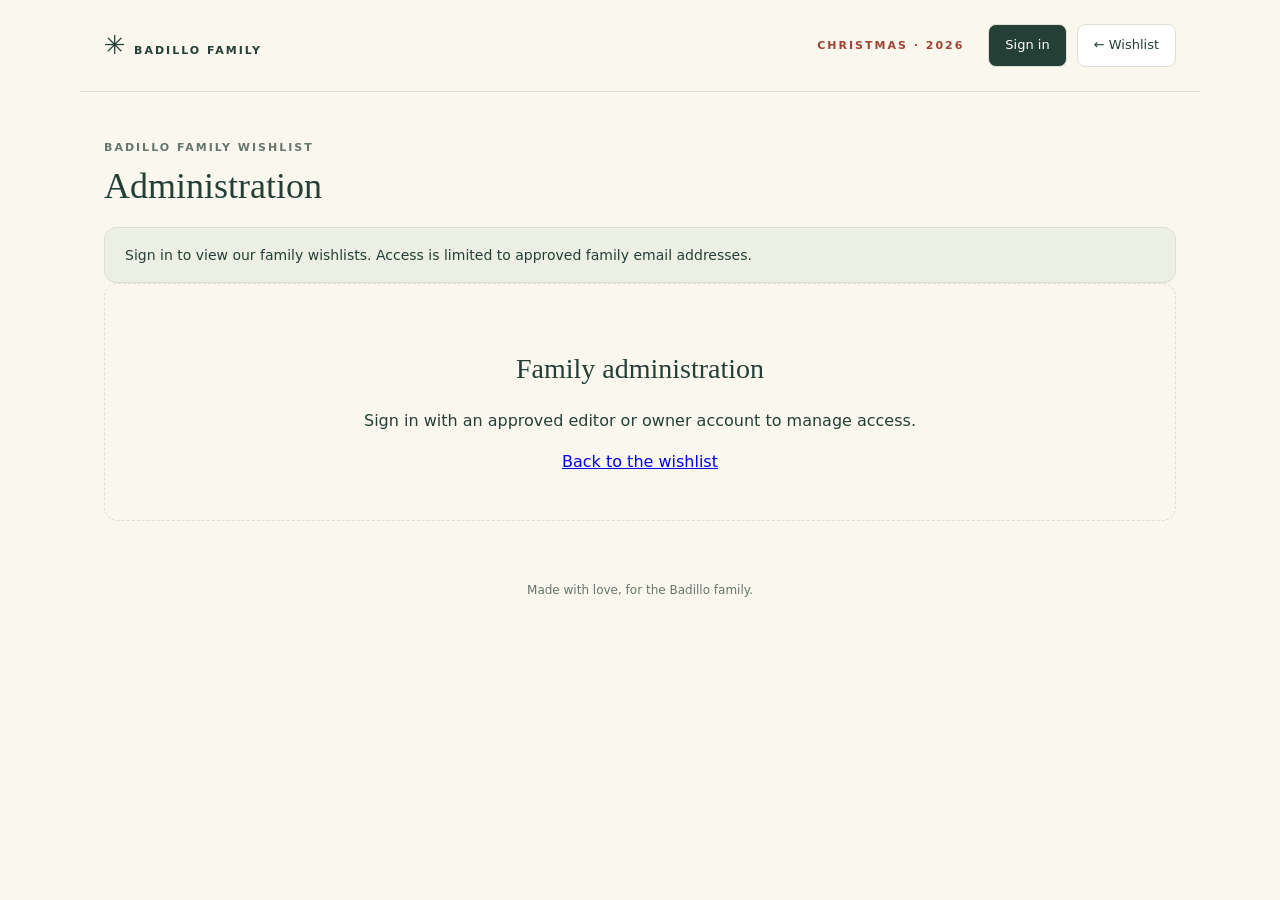
==== admin.html @ fe2eb8c4 "Use a compact administration account table and collapsible editor" ====
<!doctype html>
<html lang="en"><head><meta charset="utf-8"><meta name="viewport" content="width=device-width,initial-scale=1"><meta name="robots" content="noindex,nofollow"><meta name="referrer" content="no-referrer"><meta http-equiv="Content-Security-Policy" content="default-src 'self'; script-src 'self'; style-src 'self'; img-src 'self' https: blob:; connect-src 'self' https://*.supabase.co; base-uri 'none'; object-src 'none'; form-action 'self'"><title>Administration · Badillo Family Wishlist</title><meta name="description" content="A little inspiration for a thoughtful family Christmas."><link rel="icon" type="image/svg+xml" href="favicon.svg?v=1"><meta name="theme-color" content="#243f36"><link rel="stylesheet" href="style.css?v=20261114-admin-table-1"><script src="signin.js?v=20261107-photo-1" defer></script><script src="admin.js?v=20261114-admin-table-1" defer></script><script src="passkeys.js?v=20261114-personal-welcome-1" defer></script><script type="module" src="app.js?v=20261114-personal-welcome-1"></script></head>
<body data-page="administration"><header><a class="brand" href="./">✳ <span>BADILLO FAMILY</span></a><div class="header-right"><span class="season">CHRISTMAS · 2026</span><div class="account-controls" aria-label="Your account"><button id="signin" class="primary" type="button">Sign in</button><span id="account-email" hidden></span><span id="editor-badge" class="role-badge" hidden>Editor</span><a class="button-link" href="./">← Wishlist</a><button id="manage-passkeys" type="button" hidden>Passkeys</button><button id="logout" type="button" hidden>Sign out</button></div><p id="signin-error" role="status" aria-live="polite"></p></div></header><dialog id="signin-dialog" aria-labelledby="signin-title"><div class="dialog-heading"><h2 id="signin-title">Family sign-in</h2><button id="close-signin" type="button" aria-label="Close sign-in">✕</button></div><p>Use your invited family email to reserve gifts and manage your selections.</p><div class="passkey-choice"><button id="passkey-signin" type="button" class="primary">Sign in with a passkey</button><p id="passkey-signin-message" role="status" aria-live="polite"></p><details class="passkey-help"><summary>Passkey missing on your phone?</summary><p>Your browser and phone choose the password manager. Check that the passkey was saved in your preferred manager and has synced to this phone. You can always use an email link below.</p></details><p class="signin-divider">or get an email sign-in link</p></div><form id="login"><label for="email">Email address <input id="email" type="email" required autocomplete="email" autofocus></label><button class="primary" type="submit">Send sign-in link</button></form><p id="auth-message" role="status" aria-live="polite"></p></dialog><main class="admin-main">
 <div class="admin-heading"><p class="eyebrow">BADILLO FAMILY WISHLIST</p><h1>Administration</h1></div>
 <aside class="notice" id="connection" role="status">Checking administration access…</aside>
 <section id="welcome" class="empty"><h2>Family administration</h2><p>Sign in with an approved editor or owner account to manage access.</p><a href="./">Back to the wishlist</a></section>
 <section id="administration" hidden>
  <nav aria-label="Administration sections"><a class="admin-section-link" href="#accounts" aria-current="page">Accounts &amp; invitations</a><a id="tracking-link" class="button-link" href="#gift-tracking" hidden>Gift tracking</a></nav>
  <section id="accounts" aria-labelledby="accounts-title"><h2 id="accounts-title">Accounts &amp; invitations</h2><p>Manage account details, permissions and welcome emails. Saving never sends email.</p>
   <div class="admin-layout">
    <details id="account-editor" class="admin-panel account-editor"><summary id="member-form-title">Add account</summary>
     <form id="member-form">
      <label for="member-name">First name <span class="field-hint">Optional · for a personal greeting</span><input id="member-name" maxlength="80" autocomplete="off"></label>
      <label for="member-email">Email address<input id="member-email" type="email" required maxlength="254" autocomplete="off"></label>
      <p class="field-hint">An existing email identifies the account. To use a different email, add a new account and remove access from the old one.</p>
      <label for="member-role">Role<select id="member-role"><option value="viewer">Viewer</option><option value="editor">Editor</option><option id="owner-option" value="owner" hidden>Owner</option></select></label>
      <label class="checkbox-label" for="member-active"><input id="member-active" type="checkbox" checked>Allow wishlist access</label>
      <div class="form-actions"><button id="save-member" type="submit" class="primary">Save account</button><button id="cancel-member" type="button" hidden>Cancel edit</button></div>
     </form>
    </details>
    <section class="admin-panel" aria-labelledby="saved-accounts-title"><div class="admin-list-heading"><h3 id="saved-accounts-title">Saved accounts</h3><button id="refresh-members" type="button">Refresh</button></div><label for="member-search">Find an account<input id="member-search" type="search" placeholder="Search by name or email" autocomplete="off"></label><p id="member-count" class="field-hint" aria-live="polite"></p><div class="account-table-wrap" tabindex="0" role="region" aria-label="User accounts"><table class="account-table"><caption class="visually-hidden">Administration user accounts</caption><thead><tr><th scope="col">Name</th><th scope="col">Email</th><th scope="col">Role</th><th scope="col">Access</th><th scope="col">Welcome</th><th scope="col">Last sent</th><th scope="col">Actions</th></tr></thead><tbody id="member-list"></tbody></table></div></section>
   </div>
  </section>
  <section id="gift-tracking" class="admin-panel tracking-panel" hidden aria-labelledby="tracking-title">
   <div class="admin-list-heading"><h2 id="tracking-title">Gift tracking</h2><button id="refresh-tracking" type="button">Refresh tracking</button></div>
   <p>Owner only · Read-only overview of current reservations and purchases, including archived gifts. Limited products are tracked per item. General ideas stay open to everyone; private selection notes are visible only to their author.</p>
   <div class="tracking-filters">
    <label for="tracking-status">Status<select id="tracking-status"><option value="all">Reserved &amp; purchased</option><option value="reserved">Reserved</option><option value="purchased">Purchased</option></select></label>
    <label for="tracking-recipient">Recipient<select id="tracking-recipient"><option value="all">All recipients</option></select></label>
    <label for="tracking-person">Selected by<select id="tracking-person"><option value="all">All people</option></select></label>
   </div>
   <p id="tracking-summary" role="status" aria-live="polite"></p>
   <div class="tracking-table-wrap" tabindex="0" role="region" aria-label="Gift tracking table">
    <table class="tracking-table"><caption class="visually-hidden">Current reserved and purchased gift items</caption><thead><tr><th scope="col">Gift</th><th scope="col">Recipient</th><th scope="col">Item #</th><th scope="col">Status</th><th scope="col">Selected by</th><th scope="col">Last updated</th></tr></thead><tbody id="tracking-rows"></tbody></table>
   </div>
   <p class="field-hint">Times use your device’s local time. Older selections show “Not recorded” until their status next changes. Manage or undo selections from the selecting account’s My selections.</p>
  </section>
  <p id="admin-message" role="status" aria-live="polite"></p>
 </section>
 <footer>Made with love, for the Badillo family.</footer>
 </main><dialog id="passkey-dialog" class="editor-dialog" aria-labelledby="passkey-title">
<div class="dialog-heading"><h2 id="passkey-title">Your passkeys</h2><button id="close-passkeys" type="button" aria-label="Close passkeys">✕</button></div>
<p>A passkey lets you sign in using your device or password manager. Email sign-in is always available as a fallback.</p>
<div class="form-actions"><button id="passkey-create" type="button" class="primary">Create passkey</button><button id="passkey-refresh" type="button">Refresh</button></div>
<p id="passkey-message" role="status" aria-live="polite"></p><div id="passkey-list"></div>
</dialog><aside id="action-toast" class="action-toast" role="status" aria-live="polite" hidden><span id="action-toast-text"></span><button id="dismiss-toast" type="button" aria-label="Dismiss confirmation">✕</button></aside></body></html>
---- style.css ----
:root{--ink:#243f36;--cream:#faf7ef;--muted:#66766d;--red:#9e4335;--line:#dedfd2}*{box-sizing:border-box}body{margin:0;background:var(--cream);color:var(--ink);font:16px/1.6 system-ui,sans-serif}header,main{max-width:1120px;margin:auto;padding:24px}header{display:flex;justify-content:space-between;border-bottom:1px solid var(--line);align-items:center}.brand{color:inherit;text-decoration:none;font-size:26px}.brand span,.season,.eyebrow{font-size:11px;letter-spacing:2px;font-weight:700}.season{color:var(--red)}.hero{position:relative;padding:55px 0 40px}.eyebrow{color:var(--red)}h1{font:clamp(58px,9vw,100px)/1.02 Georgia,serif;margin:22px 0}h1 em{color:var(--red);font-weight:400}.hero>p:last-of-type{color:var(--muted)}.ornament{position:absolute;right:10%;top:40px;text-align:center;font-size:65px;transform:rotate(8deg)}.notice{background:#ecefe4;border:1px solid var(--line);padding:16px 20px;border-radius:12px;font-size:14px}nav{display:flex;gap:12px;margin:30px 0;flex-wrap:wrap}button,select,input{font:inherit}button,select{cursor:pointer}button{border:1px solid var(--line);border-radius:8px;background:white;color:var(--ink);padding:10px 16px}button:hover{border-color:var(--ink)}button:disabled{opacity:.55;cursor:not-allowed}button[aria-pressed=true],.primary{background:var(--ink);color:white}button:focus-visible,a:focus-visible,summary:focus-visible,input:focus-visible,select:focus-visible{outline:3px solid #c67634;outline-offset:4px}.toolbar{display:flex;justify-content:space-between;align-items:center;gap:12px}h2{font:28px Georgia,serif}select,input{border:1px solid var(--line);padding:8px;border-radius:6px;background:white;color:var(--ink)}.grid{display:grid;grid-template-columns:repeat(3,minmax(0,1fr));gap:20px}.card{border:1px solid var(--line);background:#fffdf8;border-radius:14px;overflow:hidden;display:flex;flex-direction:column}.art{position:relative;flex:0 0 185px;height:185px;min-height:185px;overflow:hidden;background:#ebece0;display:grid;place-items:center;font-size:70px}.art img{position:absolute;inset:0;display:block;width:100%;height:100%;max-width:100%;max-height:100%;object-fit:contain}.content{position:relative;min-width:0;background:#fffdf8;padding:22px;display:flex;flex-direction:column;flex:1}.content h3{font:25px Georgia,serif;margin:6px 0;overflow-wrap:anywhere}.content p{font-size:14px}.tag{font-size:11px;letter-spacing:1px;color:var(--red);text-transform:uppercase}.pills{display:flex;gap:6px;flex-wrap:wrap}.pills span{background:#edf0e7;border-radius:20px;padding:3px 9px;font-size:11px}.actions{display:flex;gap:8px;flex-wrap:wrap;margin-top:auto;padding-top:16px}.product{display:block;color:var(--ink);margin:10px 0}.empty{grid-column:1/-1;text-align:center;padding:45px 20px;border:1px dashed var(--line);border-radius:14px}.empty h3{font:30px Georgia,serif}.how{margin:55px 0 30px;border-top:1px solid var(--line);padding-top:20px}.how>div{display:grid;grid-template-columns:repeat(3,1fr);gap:30px}.how p,details{font-size:14px}summary{cursor:pointer}form{display:flex;gap:12px;flex-wrap:wrap;align-items:end}form label{display:grid}footer{margin-top:35px;padding:25px 0;text-align:center;color:var(--muted);font-size:12px}footer button{margin-left:10px;font-size:12px}.error{color:var(--red)}@media(max-width:720px){.grid{grid-template-columns:repeat(2,minmax(0,1fr))}.ornament{right:2%;font-size:45px;top:90px}.hero{padding-top:32px}.how>div{grid-template-columns:1fr;gap:0}.season{font-size:9px}.brand span{font-size:10px}}@media(max-width:480px){.grid{grid-template-columns:1fr}header,main{padding:18px}.ornament{display:none}.toolbar{align-items:start}h2{font-size:24px}.toolbar label{font-size:12px}.hero{padding-bottom:30px}}

[hidden]{display:none!important}header{gap:16px;flex-wrap:wrap}.header-right{margin-left:auto;display:flex;align-items:center;justify-content:flex-end;gap:24px;flex-wrap:wrap}.account-controls{display:flex;align-items:center;justify-content:flex-end;gap:10px;min-width:0}.account-controls button{font-size:13px;white-space:nowrap}#account-email{font-size:13px;overflow-wrap:anywhere;min-width:0;max-width:260px}dialog{border:1px solid var(--line);border-radius:16px;padding:26px;background:var(--cream);color:var(--ink);width:min(460px,calc(100% - 36px));max-height:85vh;overflow:auto}dialog::backdrop{background:#172e2580}.dialog-heading{display:flex;justify-content:space-between;align-items:center;gap:16px}.dialog-heading h2{margin:0}.dialog-heading button{border:0;background:transparent}dialog>p{font-size:14px}dialog form{display:grid;gap:14px}dialog input{width:100%;min-width:0}dialog form button{width:100%}#auth-message:empty{display:none}@media(max-width:620px){.header-right{gap:8px;flex-direction:column;align-items:flex-end}.account-controls{max-width:100%}#account-email{max-width:180px;font-size:12px}.account-controls button{padding:8px 12px}}@media(max-width:380px){.header-right{width:100%;flex-direction:row;justify-content:space-between}.account-controls{margin-left:auto}#account-email{max-width:170px}}

#signin-error{font-size:12px;line-height:1.45;max-width:340px;margin:0;text-align:right;overflow-wrap:anywhere}#signin-error:empty{display:none}.header-right{column-gap:24px;row-gap:8px}#signin-error:not(:empty){flex-basis:100%}#auth-message{font-size:14px;overflow-wrap:anywhere}

.notes-label{display:block;margin-top:16px;font-size:12px}.gift-notes{white-space:pre-wrap;margin:4px 0 12px}.quantity-summary{font-weight:600;margin-top:18px}.unit-list{margin-top:auto;display:grid;gap:12px}.unit-row{border-top:1px solid var(--line);padding-top:12px;font-size:13px}.unit-row .actions{padding-top:8px;margin-top:0}.unit-row button{font-size:12px;padding:9px 12px}

.role-badge{font-size:10px;text-transform:uppercase;letter-spacing:1px;padding:3px 7px;border-radius:12px;background:#e7eddd;color:var(--ink)}
.editor-tools{display:flex;gap:10px;flex-wrap:wrap;margin:0 0 22px}.edit-gift{margin-top:18px;align-self:start;font-size:13px}
.editor-dialog{width:min(720px,calc(100% - 32px));max-height:90vh}.form-grid{display:grid;grid-template-columns:1fr 1fr;gap:16px;margin-top:18px}.form-grid label{min-width:0;display:grid;gap:4px;font-size:13px;font-weight:600}.full-width{grid-column:1/-1}.form-grid textarea,.form-grid input,.form-grid select{width:100%;min-width:0;font:inherit;border:1px solid var(--line);border-radius:6px;padding:10px;background:#fff;color:var(--ink)}textarea{resize:vertical}.field-error{font-size:12px;font-weight:400;color:var(--red)}.field-error:empty{display:none}[aria-invalid=true]{border-color:var(--red)!important}
.image-preview{max-width:100%;height:140px;object-fit:contain;background:#fff;border-radius:8px}.form-actions{display:flex;gap:10px;flex-wrap:wrap}.editor-dialog .form-actions button{width:auto}.danger-button{color:var(--red);margin-left:auto}.confirmation{padding:14px;background:#f5e8df;border-radius:8px;font-size:13px}.editor-dialog .confirmation button{width:auto;margin-right:6px}
.management-row{display:flex;gap:12px;justify-content:space-between;align-items:center;padding:16px 0;border-top:1px solid var(--line);font-size:13px;overflow-wrap:anywhere}.management-row>div{min-width:0}.management-row p{margin:4px 0;color:var(--muted);font-size:12px}.management-controls{display:flex;gap:8px;flex-wrap:wrap;justify-content:flex-end}.management-controls button,.management-controls select{font-size:12px;padding:8px}.management-row>span{min-width:0}.management-row>button{flex-shrink:0}
#access-form{margin-top:20px;display:grid;grid-template-columns:minmax(0,1fr) 110px auto;align-items:end}#access-form input,#access-form select{width:100%;min-width:0}#access-form button{width:auto}#access-form label{font-size:13px}
@media(max-width:620px){.account-controls{flex-wrap:wrap}.header-right{max-width:100%}.form-grid{grid-template-columns:1fr}.full-width{grid-column:auto}.management-row{align-items:flex-start;flex-direction:column}.management-controls{justify-content:flex-start}.editor-dialog{padding:20px}#access-form{grid-template-columns:minmax(0,1fr) 100px}#access-form button{grid-column:1/-1}.danger-button{margin-left:0}}

.quantity-field{display:grid;gap:4px;align-content:start}.quantity-stepper{display:flex;gap:6px;align-items:center}.editor-dialog .quantity-stepper button{width:42px;flex-shrink:0;padding:10px}.quantity-stepper input{text-align:center}

.passkey-choice{margin:22px 0}.passkey-choice>button{width:100%}.passkey-choice p{font-size:13px;line-height:1.5}.signin-divider{text-align:center;color:var(--muted);margin:22px 0 12px}#passkey-message{font-size:14px;overflow-wrap:anywhere}#passkey-signin-message:empty{display:none}

.view-tabs{display:flex;gap:.6rem;flex-wrap:wrap;margin:1rem 0}.action-feedback{margin:.5rem 0 0;color:#246343;font-size:.9rem}.error{color:#9b2424}.action-toast{position:fixed;bottom:1rem;right:1rem;left:auto;max-width:min(32rem,calc(100vw - 2rem));z-index:50;padding:1rem;background:#fffdf8;border:2px solid #246343;border-radius:12px;box-shadow:0 6px 24px #0003;display:flex;align-items:center;gap:1rem}.action-toast[hidden]{display:none}.action-toast.error{border-color:#9b2424}.action-toast button{flex-shrink:0}.passkey-help{font-size:.9rem;margin:1rem 0}

.family-photo-section{display:flex;align-items:center;justify-content:center;gap:2rem;padding:1.5rem;margin:1.5rem 0 2rem;background:#fffdf8;border-radius:20px}.family-photo-section[hidden]{display:none}.family-photo-section img{display:block;width:240px;max-width:100%;height:auto;flex-shrink:0;border-radius:12px}.family-photo-section h2{font-size:clamp(1.6rem,4vw,2.4rem);line-height:1.15}.family-photo-section p{line-height:1.6}@media(max-width:620px){.family-photo-section{flex-direction:column;gap:1rem;text-align:center;padding:1.25rem}.family-photo-section img{width:220px}}

/* Keep quantity controls compact; scroll individual items within the card. */
.unit-list-scroll{max-block-size:8rem;min-block-size:0;overflow-y:auto;overflow-x:hidden;align-content:start;grid-auto-rows:max-content;flex-shrink:0;scrollbar-gutter:stable;padding:0 6px 6px 2px;scroll-padding-block:8px}
.unit-list-scroll:focus-visible{outline:3px solid #c67634;outline-offset:3px;border-radius:4px}
.content .unit-scroll-hint{font-size:12px;color:var(--muted);margin:0 0 8px}

.button-link,.admin-section-link{display:inline-block;color:var(--ink);text-decoration:none;border:1px solid var(--line);border-radius:8px;background:white;padding:10px 16px;font-size:13px}
.admin-main .admin-heading{padding:24px 0}.admin-heading h1{font:clamp(36px,7vw,56px)/1.1 Georgia,serif;margin:12px 0}.admin-heading p{color:var(--muted)}
.admin-layout{display:grid;grid-template-columns:minmax(240px,1fr) minmax(0,2fr);gap:24px;align-items:start}
.admin-panel{background:#fffdf8;border:1px solid var(--line);border-radius:14px;padding:22px;min-width:0}
.admin-panel h3{margin-top:0}.admin-panel input,.admin-panel select{width:100%;min-width:0}
#member-form{display:grid;gap:16px}#member-form label{font-size:14px;gap:5px}.field-hint{color:var(--muted);font-size:12px;margin:0}
#member-form .checkbox-label{display:flex;align-items:center;gap:8px}#member-active{width:auto}#member-form .form-actions{margin-top:8px}
.admin-list-heading{display:flex;align-items:center;justify-content:space-between;gap:12px}.admin-list-heading h3{margin:0}
.admin-panel>label{display:grid;gap:6px;margin:16px 0;font-size:14px}
.admin-member{border-top:1px solid var(--line);padding:18px 0;display:flex;align-items:start;justify-content:space-between;gap:16px;overflow-wrap:anywhere}
.admin-member>div{min-width:0}.admin-member h3{margin:0;font-size:17px}.admin-member p{font-size:12px;color:var(--muted);margin:4px 0}.admin-member .member-email{font-size:14px;color:var(--ink)}
.admin-member .management-controls{flex:0 0 145px}.admin-section-link{background:var(--ink);color:white}#admin-message{position:sticky;bottom:12px;background:var(--cream);padding:12px;border:1px solid var(--line);border-radius:8px}#admin-message:empty{display:none}
@media(max-width:760px){.admin-layout{grid-template-columns:1fr}.admin-member{flex-direction:column}.admin-member .management-controls{flex:auto;justify-content:flex-start}.admin-panel{padding:18px}}

.tracking-panel{margin-top:32px}.tracking-panel>p{font-size:14px}.tracking-panel h2{margin:0}
.tracking-filters{display:grid;grid-template-columns:repeat(3,minmax(0,1fr));gap:14px;margin:22px 0}.tracking-filters label{display:grid;gap:6px;font-size:13px}
.tracking-table-wrap{max-width:100%;overflow:auto;border:1px solid var(--line);border-radius:8px}.tracking-table-wrap:focus-visible{outline:3px solid #c67634;outline-offset:3px}
.tracking-table{width:100%;border-collapse:collapse;font-size:13px;min-width:720px}.tracking-table th,.tracking-table td{text-align:left;vertical-align:top;padding:14px;border-bottom:1px solid var(--line);overflow-wrap:anywhere}.tracking-table th{background:#edf0e7;white-space:nowrap}.tracking-table td{max-width:280px}.tracking-table small{display:block;color:var(--muted);margin-top:4px}.tracking-archived{display:block;color:var(--muted);font-size:11px}.visually-hidden{position:absolute;width:1px;height:1px;padding:0;margin:-1px;overflow:hidden;clip-path:inset(50%);white-space:nowrap;border:0}
@media(max-width:620px){.tracking-filters{grid-template-columns:1fr}}


#idea-dialog textarea{width:100%;min-width:0;font:inherit;padding:10px;border:1px solid var(--line);border-radius:6px;background:white;color:var(--ink)}#idea-dialog textarea:focus-visible{outline:3px solid #c67634;outline-offset:3px}#idea-dialog p{overflow-wrap:anywhere}#idea-dialog .actions{padding-top:0}
.toolbar{flex-wrap:wrap}.toolbar label{max-width:100%;min-width:0}.toolbar select{max-width:100%}

.welcome-landing{max-width:620px;margin:40px auto;padding:32px;border:1px solid var(--line);border-radius:18px;background:#fffdf8}
.welcome-landing h1{font:clamp(32px,7vw,48px)/1.15 Georgia,serif;margin:20px 0}.welcome-landing form{display:grid;gap:14px;margin:24px 0}.welcome-landing input{width:100%;min-width:0}.welcome-landing label{gap:6px;font-size:14px}.welcome-landing .field-hint{line-height:1.6}
.passkey-nudge{border:1px solid var(--line);border-radius:14px;padding:22px;margin:24px 0;background:#edf0e7}.passkey-nudge h2{margin:0 0 12px}.passkey-nudge p{font-size:14px}
@media(max-width:480px){.welcome-landing{padding:22px;margin:24px auto}.welcome-landing .primary{width:100%}}

/* Administration uses compact operational tables rather than account cards. */
.admin-main .admin-heading{padding:12px 0}.admin-main .admin-heading h1{font-size:36px;margin:8px 0}.admin-main nav{margin:18px 0}
.admin-main .admin-layout{display:block}.admin-main .admin-layout>.admin-panel{padding:16px;margin-bottom:16px}
.account-editor summary{font-weight:600;font-size:14px}.account-editor[open] summary{margin-bottom:14px}
.admin-main #member-form{grid-template-columns:minmax(140px,1fr) minmax(220px,2fr) minmax(110px,1fr) auto;gap:12px;align-items:end}
.admin-main #member-form>.field-hint{grid-column:1/-1;grid-row:3}.admin-main #member-form>.form-actions{grid-column:1/-1;margin-top:0}
.admin-main #member-form label{font-size:12px}.admin-main #member-form input,.admin-main #member-form select{padding:7px 9px}.admin-main #member-form .checkbox-label{padding-bottom:8px}
.admin-main .admin-panel>label{margin:12px 0 8px;max-width:420px;font-size:12px}.admin-main .admin-list-heading button{padding:6px 10px;font-size:12px}
#member-count{margin:0 0 8px}
.account-table-wrap{overflow:auto;max-height:32rem;border:1px solid var(--line);border-radius:6px}.account-table-wrap:focus-visible{outline:3px solid #c67634;outline-offset:3px}
.account-table{width:100%;border-collapse:separate;border-spacing:0;font-size:12px;line-height:1.4;min-width:850px}
.account-table th{position:sticky;top:0;z-index:1;background:#edf0e7;text-align:left;font-size:11px;white-space:nowrap}
.account-table th,.account-table td{padding:8px 10px;border-bottom:1px solid var(--line);vertical-align:middle}
.account-table tbody tr:last-child td{border-bottom:0}.account-table tbody tr:hover{background:#f1f3eb}
.account-email-cell{overflow-wrap:anywhere;min-width:190px}.account-date-cell{white-space:nowrap;font-variant-numeric:tabular-nums}
.admin-status{display:inline-block;padding:2px 6px;border-radius:4px;font-size:11px;white-space:nowrap;background:#edf0e7;color:var(--muted)}
.admin-status.access-active,.admin-status.status-sent{background:#e3efdf;color:#285d35}.admin-status.access-removed,.admin-status.status-failed{background:#f6e5df;color:#9b2424}.admin-status.status-unknown{background:#fff0cd;color:#795710}
.account-row-actions{display:flex;gap:5px;white-space:nowrap}.account-row-actions button{padding:5px 8px;border-radius:5px;font-size:11px;line-height:1.3}
@media(max-width:760px){.admin-main #member-form{grid-template-columns:1fr 1fr}.admin-main #member-form>.field-hint{grid-row:auto}.admin-main #member-form>.form-actions{grid-column:1/-1}}
@media(max-width:480px){.admin-main #member-form{grid-template-columns:1fr}.admin-main .admin-heading h1{font-size:30px}}
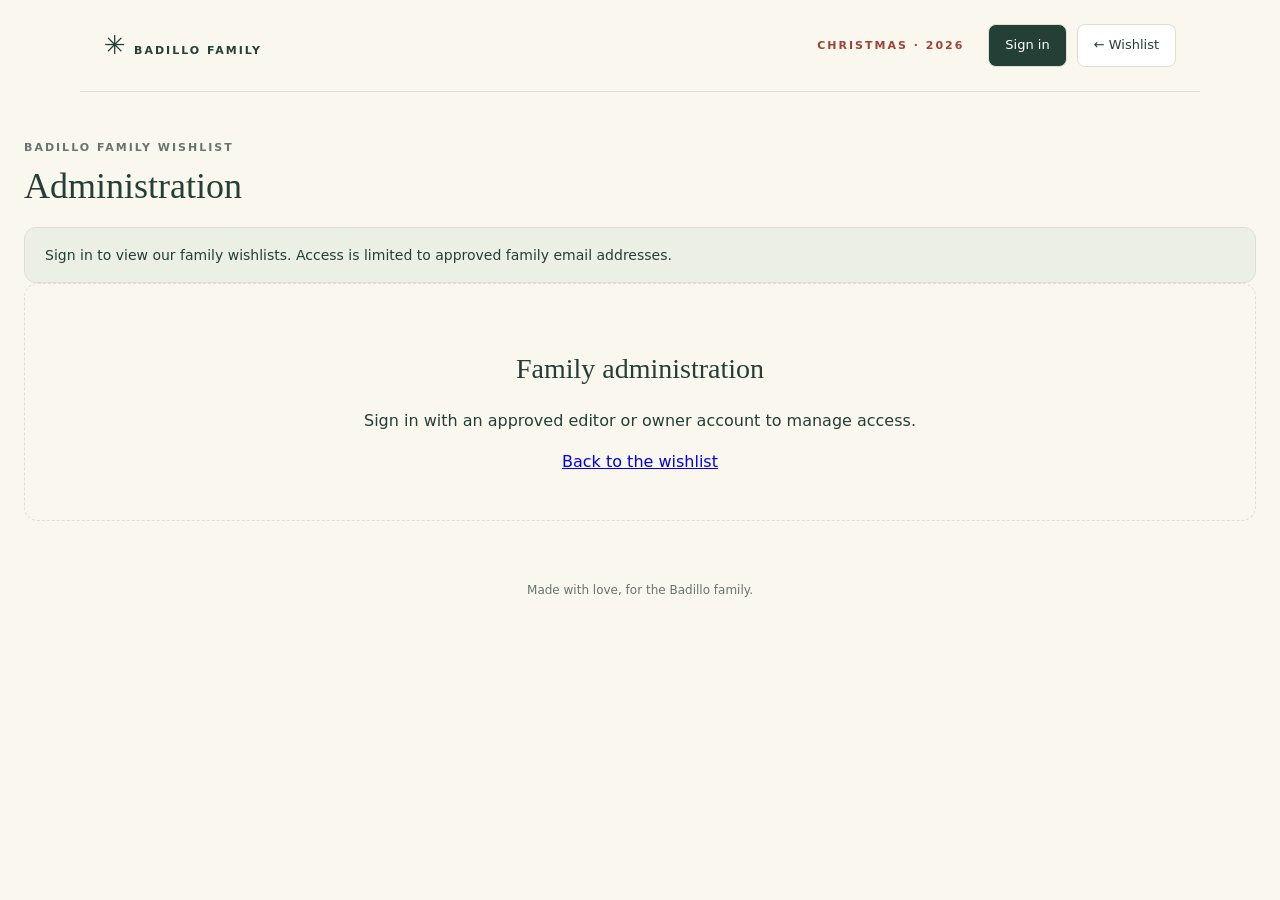
==== commit 60bce28c: "Expose account names, IDs and login status with clear reservation navigation" ====
--- a/admin.html
+++ b/admin.html
@@ -1,28 +1,28 @@
 <!doctype html>
-<html lang="en"><head><meta charset="utf-8"><meta name="viewport" content="width=device-width,initial-scale=1"><meta name="robots" content="noindex,nofollow"><meta name="referrer" content="no-referrer"><meta http-equiv="Content-Security-Policy" content="default-src 'self'; script-src 'self'; style-src 'self'; img-src 'self' https: blob:; connect-src 'self' https://*.supabase.co; base-uri 'none'; object-src 'none'; form-action 'self'"><title>Administration · Badillo Family Wishlist</title><meta name="description" content="A little inspiration for a thoughtful family Christmas."><link rel="icon" type="image/svg+xml" href="favicon.svg?v=1"><meta name="theme-color" content="#243f36"><link rel="stylesheet" href="style.css?v=20261114-admin-table-1"><script src="signin.js?v=20261107-photo-1" defer></script><script src="admin.js?v=20261114-admin-table-1" defer></script><script src="passkeys.js?v=20261114-personal-welcome-1" defer></script><script type="module" src="app.js?v=20261114-personal-welcome-1"></script></head>
+<html lang="en"><head><meta charset="utf-8"><meta name="viewport" content="width=device-width,initial-scale=1"><meta name="robots" content="noindex,nofollow"><meta name="referrer" content="no-referrer"><meta http-equiv="Content-Security-Policy" content="default-src 'self'; script-src 'self'; style-src 'self'; img-src 'self' https: blob:; connect-src 'self' https://*.supabase.co; base-uri 'none'; object-src 'none'; form-action 'self'"><title>Administration · Badillo Family Wishlist</title><meta name="description" content="A little inspiration for a thoughtful family Christmas."><link rel="icon" type="image/svg+xml" href="favicon.svg?v=1"><meta name="theme-color" content="#243f36"><link rel="stylesheet" href="style.css?v=20261114-account-details-1"><script src="signin.js?v=20261107-photo-1" defer></script><script src="admin.js?v=20261114-account-details-1" defer></script><script src="passkeys.js?v=20261114-personal-welcome-1" defer></script><script type="module" src="app.js?v=20261114-personal-welcome-1"></script></head>
 <body data-page="administration"><header><a class="brand" href="./">✳ <span>BADILLO FAMILY</span></a><div class="header-right"><span class="season">CHRISTMAS · 2026</span><div class="account-controls" aria-label="Your account"><button id="signin" class="primary" type="button">Sign in</button><span id="account-email" hidden></span><span id="editor-badge" class="role-badge" hidden>Editor</span><a class="button-link" href="./">← Wishlist</a><button id="manage-passkeys" type="button" hidden>Passkeys</button><button id="logout" type="button" hidden>Sign out</button></div><p id="signin-error" role="status" aria-live="polite"></p></div></header><dialog id="signin-dialog" aria-labelledby="signin-title"><div class="dialog-heading"><h2 id="signin-title">Family sign-in</h2><button id="close-signin" type="button" aria-label="Close sign-in">✕</button></div><p>Use your invited family email to reserve gifts and manage your selections.</p><div class="passkey-choice"><button id="passkey-signin" type="button" class="primary">Sign in with a passkey</button><p id="passkey-signin-message" role="status" aria-live="polite"></p><details class="passkey-help"><summary>Passkey missing on your phone?</summary><p>Your browser and phone choose the password manager. Check that the passkey was saved in your preferred manager and has synced to this phone. You can always use an email link below.</p></details><p class="signin-divider">or get an email sign-in link</p></div><form id="login"><label for="email">Email address <input id="email" type="email" required autocomplete="email" autofocus></label><button class="primary" type="submit">Send sign-in link</button></form><p id="auth-message" role="status" aria-live="polite"></p></dialog><main class="admin-main">
  <div class="admin-heading"><p class="eyebrow">BADILLO FAMILY WISHLIST</p><h1>Administration</h1></div>
  <aside class="notice" id="connection" role="status">Checking administration access…</aside>
  <section id="welcome" class="empty"><h2>Family administration</h2><p>Sign in with an approved editor or owner account to manage access.</p><a href="./">Back to the wishlist</a></section>
  <section id="administration" hidden>
-  <nav aria-label="Administration sections"><a class="admin-section-link" href="#accounts" aria-current="page">Accounts &amp; invitations</a><a id="tracking-link" class="button-link" href="#gift-tracking" hidden>Gift tracking</a></nav>
+  <nav aria-label="Administration sections"><button id="accounts-link" type="button" aria-pressed="true">Users &amp; invitations</button><button id="tracking-link" type="button" aria-pressed="false" disabled title="Owner access required">Reservations &amp; purchases</button></nav>
   <section id="accounts" aria-labelledby="accounts-title"><h2 id="accounts-title">Accounts &amp; invitations</h2><p>Manage account details, permissions and welcome emails. Saving never sends email.</p>
    <div class="admin-layout">
     <details id="account-editor" class="admin-panel account-editor"><summary id="member-form-title">Add account</summary>
      <form id="member-form">
       <label for="member-name">First name <span class="field-hint">Optional · for a personal greeting</span><input id="member-name" maxlength="80" autocomplete="off"></label>
-      <label for="member-email">Email address<input id="member-email" type="email" required maxlength="254" autocomplete="off"></label>
+      <label for="member-last-name">Last name<input id="member-last-name" maxlength="80" autocomplete="off"></label><p class="field-hint member-id-field">Account ID: <code id="member-id">Assigned when saved</code></p><label for="member-email">Email address<input id="member-email" type="email" required maxlength="254" autocomplete="off"></label>
       <p class="field-hint">An existing email identifies the account. To use a different email, add a new account and remove access from the old one.</p>
       <label for="member-role">Role<select id="member-role"><option value="viewer">Viewer</option><option value="editor">Editor</option><option id="owner-option" value="owner" hidden>Owner</option></select></label>
       <label class="checkbox-label" for="member-active"><input id="member-active" type="checkbox" checked>Allow wishlist access</label>
       <div class="form-actions"><button id="save-member" type="submit" class="primary">Save account</button><button id="cancel-member" type="button" hidden>Cancel edit</button></div>
      </form>
     </details>
-    <section class="admin-panel" aria-labelledby="saved-accounts-title"><div class="admin-list-heading"><h3 id="saved-accounts-title">Saved accounts</h3><button id="refresh-members" type="button">Refresh</button></div><label for="member-search">Find an account<input id="member-search" type="search" placeholder="Search by name or email" autocomplete="off"></label><p id="member-count" class="field-hint" aria-live="polite"></p><div class="account-table-wrap" tabindex="0" role="region" aria-label="User accounts"><table class="account-table"><caption class="visually-hidden">Administration user accounts</caption><thead><tr><th scope="col">Name</th><th scope="col">Email</th><th scope="col">Role</th><th scope="col">Access</th><th scope="col">Welcome</th><th scope="col">Last sent</th><th scope="col">Actions</th></tr></thead><tbody id="member-list"></tbody></table></div></section>
+    <section class="admin-panel" aria-labelledby="saved-accounts-title"><div class="admin-list-heading"><h3 id="saved-accounts-title">Saved accounts</h3><button id="refresh-members" type="button">Refresh</button></div><label for="member-search">Find an account<input id="member-search" type="search" placeholder="Search name, email or account ID" autocomplete="off"></label><p class="field-hint">Sign-in and passkey status reflect the shared login account. Hover “Yes” for the last sign-in; click an ID to copy it.</p><p id="member-count" class="field-hint" aria-live="polite"></p><div class="account-table-wrap" tabindex="0" role="region" aria-label="User accounts"><table class="account-table"><caption class="visually-hidden">Administration user accounts</caption><thead><tr><th scope="col">Account ID</th><th scope="col">First name</th><th scope="col">Last name</th><th scope="col">Email</th><th scope="col">Role</th><th scope="col">Access</th><th scope="col">Signed in</th><th scope="col">Passkey</th><th scope="col">Welcome</th><th scope="col">Last sent</th><th scope="col">Actions</th></tr></thead><tbody id="member-list"></tbody></table></div></section>
    </div>
   </section>
   <section id="gift-tracking" class="admin-panel tracking-panel" hidden aria-labelledby="tracking-title">
-   <div class="admin-list-heading"><h2 id="tracking-title">Gift tracking</h2><button id="refresh-tracking" type="button">Refresh tracking</button></div>
+   <div class="admin-list-heading"><h2 id="tracking-title">Reservations &amp; purchases</h2><button id="refresh-tracking" type="button">Refresh tracking</button></div>
    <p>Owner only · Read-only overview of current reservations and purchases, including archived gifts. Limited products are tracked per item. General ideas stay open to everyone; private selection notes are visible only to their author.</p>
    <div class="tracking-filters">
     <label for="tracking-status">Status<select id="tracking-status"><option value="all">Reserved &amp; purchased</option><option value="reserved">Reserved</option><option value="purchased">Purchased</option></select></label>
--- a/style.css
+++ b/style.css
@@ -76,3 +76,8 @@
 .account-row-actions{display:flex;gap:5px;white-space:nowrap}.account-row-actions button{padding:5px 8px;border-radius:5px;font-size:11px;line-height:1.3}
 @media(max-width:760px){.admin-main #member-form{grid-template-columns:1fr 1fr}.admin-main #member-form>.field-hint{grid-row:auto}.admin-main #member-form>.form-actions{grid-column:1/-1}}
 @media(max-width:480px){.admin-main #member-form{grid-template-columns:1fr}.admin-main .admin-heading h1{font-size:30px}}
+
+.admin-main{max-width:1480px}.account-table{min-width:1320px}.account-id{font:11px ui-monospace,monospace;padding:3px 5px;background:transparent;border-style:dashed}.member-id-field{grid-column:1/-1!important;grid-row:auto!important;overflow-wrap:anywhere}.member-id-field code{user-select:all}
+.admin-main #member-form{grid-template-columns:repeat(3,minmax(140px,1fr))}.admin-main #member-form>.field-hint{grid-row:auto}
+@media(max-width:760px){.admin-main #member-form{grid-template-columns:1fr 1fr}}
+@media(max-width:480px){.admin-main #member-form{grid-template-columns:1fr}}
